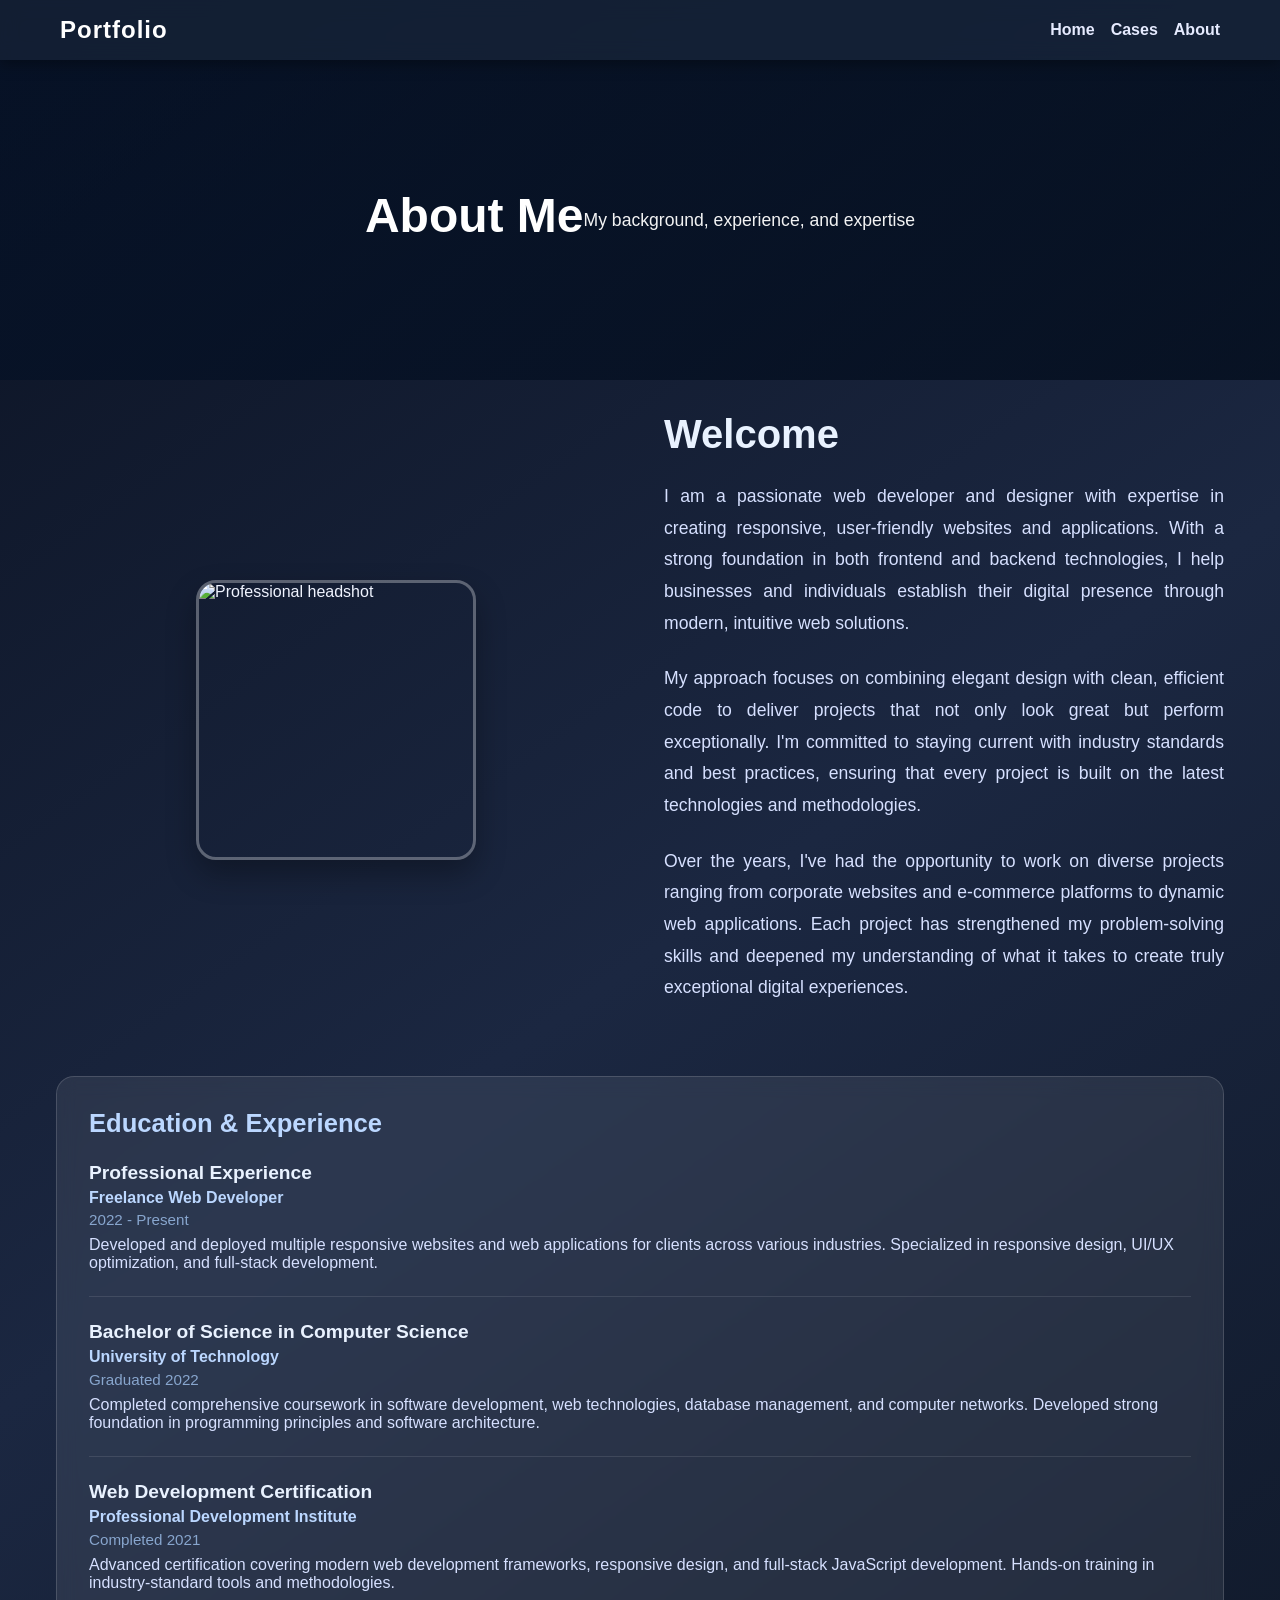
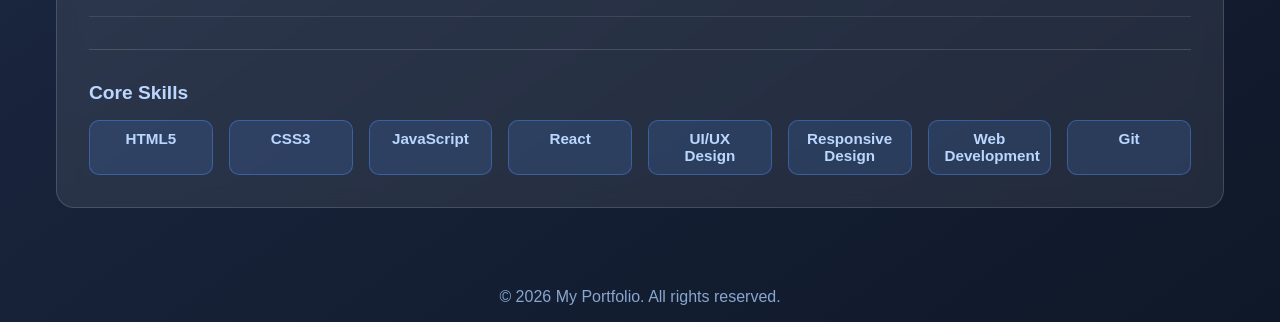
==== about.html @ 3117db83 "Add files via upload" ====
<!DOCTYPE html>
<html lang="en">
<head>
    <meta charset="UTF-8">
    <meta name="viewport" content="width=device-width, initial-scale=1.0">
    <title>About Me - My Portfolio</title>
    <link rel="stylesheet" href="style.css">
    <style>
        .about-section {
            display: grid;
            grid-template-columns: 1fr 1fr;
            gap: 3rem;
            align-items: center;
            margin-bottom: 3rem;
        }

        .headshot-container {
            display: flex;
            justify-content: center;
        }

        .headshot {
            width: 280px;
            height: 280px;
            border-radius: 20px;
            overflow: hidden;
            border: 3px solid rgba(255, 255, 255, 0.3);
            box-shadow: 0 14px 30px rgba(0, 0, 0, 0.3);
            object-fit: cover;
            display: block;
        }

        .bio-content h2 {
            font-size: 2.5rem;
            margin-bottom: 1.5rem;
            color: #e9f2ff;
        }

        .bio-content p {
            font-size: 1.1rem;
            line-height: 1.8;
            color: #d6e0ff;
            margin-bottom: 1.5rem;
            text-align: justify;
        }

        .education-section {
            margin-top: 3rem;
            padding: 2rem;
            border-radius: 18px;
            background: rgba(255, 255, 255, 0.08);
            border: 1px solid rgba(255, 255, 255, 0.15);
            backdrop-filter: blur(10px);
        }

        .education-section h3 {
            font-size: 1.6rem;
            margin-bottom: 1.5rem;
            color: #bbd7ff;
        }

        .education-item {
            margin-bottom: 1.5rem;
            padding-bottom: 1.5rem;
            border-bottom: 1px solid rgba(255, 255, 255, 0.1);
        }

        .education-item:last-child {
            margin-bottom: 0;
            padding-bottom: 0;
            border-bottom: none;
        }

        .education-item h4 {
            font-size: 1.2rem;
            color: #e9f2ff;
            margin-bottom: 0.3rem;
        }

        .education-item .school {
            color: #bbd7ff;
            font-weight: 600;
            margin-bottom: 0.3rem;
        }

        .education-item .year {
            color: #88a6ce;
            font-size: 0.95rem;
        }

        .education-item p {
            margin-top: 0.5rem;
            color: #d6e0ff;
            font-size: 1rem;
        }

        .skills-section {
            margin-top: 2rem;
            padding-top: 2rem;
            border-top: 1px solid rgba(255, 255, 255, 0.15);
        }

        .skills-section h4 {
            font-size: 1.2rem;
            color: #bbd7ff;
            margin-bottom: 1rem;
        }

        .skills-grid {
            display: grid;
            grid-template-columns: repeat(auto-fit, minmax(120px, 1fr));
            gap: 1rem;
        }

        .skill-tag {
            background: rgba(84, 146, 255, 0.15);
            border: 1px solid rgba(84, 146, 255, 0.4);
            color: #bbd7ff;
            padding: 0.6rem 1rem;
            border-radius: 10px;
            text-align: center;
            font-weight: 600;
            font-size: 0.95rem;
        }

        @media (max-width: 900px) {
            .about-section {
                grid-template-columns: 1fr;
                gap: 2rem;
            }

            .bio-content h2 {
                font-size: 2rem;
            }

            .bio-content p {
                text-align: left;
            }

            .headshot {
                width: 240px;
                height: 240px;
            }
        }

        @media (max-width: 680px) {
            .headshot {
                width: 200px;
                height: 200px;
            }

            .bio-content h2 {
                font-size: 1.6rem;
            }

            .about-section {
                gap: 1.5rem;
            }

            .education-section {
                padding: 1.5rem;
            }
        }
    </style>
</head>
<body>
    <nav class="navbar">
        <div class="nav-container">
            <h1 class="logo">Portfolio</h1>
            <ul class="nav-menu">
                <li><a href="index.html">Home</a></li>
                <li><a href="cases.html">Cases</a></li>
                <li><a href="about.html">About</a></li>
            </ul>
        </div>
    </nav>

    <section class="hero">
        <h2>About Me</h2>
        <p>My background, experience, and expertise</p>
    </section>

    <main class="container">
        <div class="about-section">
            <div class="headshot-container">
                <img src="/image/cam.jpg" alt="Professional headshot" class="headshot">
            </div>

            <div class="bio-content">
                <h2>Welcome</h2>
                <p>
                    I am a passionate web developer and designer with expertise in creating responsive, 
                    user-friendly websites and applications. With a strong foundation in both frontend and 
                    backend technologies, I help businesses and individuals establish their digital presence 
                    through modern, intuitive web solutions.
                </p>
                <p>
                    My approach focuses on combining elegant design with clean, efficient code to deliver 
                    projects that not only look great but perform exceptionally. I'm committed to staying 
                    current with industry standards and best practices, ensuring that every project is built 
                    on the latest technologies and methodologies.
                </p>
                <p>
                    Over the years, I've had the opportunity to work on diverse projects ranging from 
                    corporate websites and e-commerce platforms to dynamic web applications. Each project 
                    has strengthened my problem-solving skills and deepened my understanding of what it 
                    takes to create truly exceptional digital experiences.
                </p>
            </div>
        </div>

        <div class="education-section">
            <h3>Education & Experience</h3>

            <div class="education-item">
                <h4>Professional Experience</h4>
                <div class="school">Freelance Web Developer</div>
                <div class="year">2022 - Present</div>
                <p>
                    Developed and deployed multiple responsive websites and web applications for clients 
                    across various industries. Specialized in responsive design, UI/UX optimization, and 
                    full-stack development.
                </p>
            </div>

            <div class="education-item">
                <h4>Bachelor of Science in Computer Science</h4>
                <div class="school">University of Technology</div>
                <div class="year">Graduated 2022</div>
                <p>
                    Completed comprehensive coursework in software development, web technologies, database 
                    management, and computer networks. Developed strong foundation in programming principles 
                    and software architecture.
                </p>
            </div>

            <div class="education-item">
                <h4>Web Development Certification</h4>
                <div class="school">Professional Development Institute</div>
                <div class="year">Completed 2021</div>
                <p>
                    Advanced certification covering modern web development frameworks, responsive design, 
                    and full-stack JavaScript development. Hands-on training in industry-standard tools 
                    and methodologies.
                </p>
            </div>

            <div class="skills-section">
                <h4>Core Skills</h4>
                <div class="skills-grid">
                    <div class="skill-tag">HTML5</div>
                    <div class="skill-tag">CSS3</div>
                    <div class="skill-tag">JavaScript</div>
                    <div class="skill-tag">React</div>
                    <div class="skill-tag">UI/UX Design</div>
                    <div class="skill-tag">Responsive Design</div>
                    <div class="skill-tag">Web Development</div>
                    <div class="skill-tag">Git</div>
                </div>
            </div>
        </div>
    </main>

    <footer>
        <p>&copy; 2026 My Portfolio. All rights reserved.</p>
    </footer>
</body>
</html>
---- style.css ----
* {
    box-sizing: border-box;
    margin: 0;
    padding: 0;
}

body {
    font-family: 'Segoe UI', Tahoma, Geneva, Verdana, sans-serif;
    min-height: 100vh;
    color: #f0f4ff;
    background: linear-gradient(145deg, #0b1222 0%, #1b2741 50%, #0f1828 100%);
}

.navbar {
    width: 100%;
    background: rgba(20, 34, 56, 0.8);
    color: #fff;
    position: sticky;
    top: 0;
    z-index: 100;
    backdrop-filter: blur(10px);
    box-shadow: 0 4px 14px rgba(0, 0, 0, 0.35);
}

.nav-container {
    max-width: 1200px;
    margin: 0 auto;
    display: flex;
    justify-content: space-between;
    align-items: center;
    padding: 1rem 1.25rem;
}

.logo {
    font-size: 1.5rem;
    letter-spacing: 1px;
    font-weight: 700;
}

.nav-menu {
    display: flex;
    gap: 16px;
    list-style: none;
}

.nav-menu a {
    color: #e6ebff;
    text-decoration: none;
    font-weight: 600;
    transition: color 0.2s ease;
}

.nav-menu a:hover {
    color: #bbd7ff;
}

.container {
    max-width: 1200px;
    margin: 0 auto;
    padding: 2rem 1rem 3rem;
}

.hero {
    width: 100%;
    min-height: 320px;
    margin: 0;
    padding: 3rem 0;
    border-radius: 0;
    background-image: url('https://images.unsplash.com/photo-1503264116251-35a269479413?auto=format&fit=crop&w=1500&q=80');
    background-size: cover;
    background-position: center;
    position: relative;
    overflow: hidden;
    display: flex;
    align-items: center;
    justify-content: center;
    color: #fff;
}

.hero .container {
    max-width: 1200px;
    width: 100%;
    padding: 0 1rem;
}

.hero::after {
    content: '';
    position: absolute;
    inset: 0;
    background: linear-gradient(130deg, rgba(4, 17, 39, 0.65), rgba(2, 12, 27, 0.75));
}

.hero h2,
.hero p {
    position: relative;
    z-index: 1;
    text-align: center;
}

.hero h2 {
    font-size: clamp(2rem, 4vw, 3rem);
    margin-bottom: 0.6rem;
}

.hero p {
    font-size: 1.1rem;
    opacity: 0.95;
}

.projects h3 {
    margin-bottom: 1rem;
    color: #e9f2ff;
    font-size: 1.75rem;
}

.project-grid {
    display: grid;
    gap: 1.25rem;
    grid-template-columns: repeat(auto-fit, minmax(250px, 1fr));
}

.project-card {
    position: relative;
    padding: 1rem;
    border-radius: 18px;
    background: rgba(255, 255, 255, 0.12);
    border: 1px solid rgba(255, 255, 255, 0.2);
    backdrop-filter: blur(10px);
    box-shadow: 0 14px 30px rgba(0, 0, 0, 0.2);
    transition: transform 0.35s ease, box-shadow 0.35s ease, border-color 0.35s ease;
    overflow: hidden;
    color: #e8f0ff;
}

.project-card:hover {
    transform: translateY(-7px) scale(1.01);
    box-shadow: 0 22px 40px rgba(0, 0, 0, 0.35);
    border-color: rgba(255, 255, 255, 0.35);
}

.project-image {
    width: 100%;
    height: 170px;
    border-radius: 14px;
    overflow: hidden;
    margin-bottom: 0.9rem;
    border: 1px solid rgba(255, 255, 255, 0.25);
}

.project-image img {
    width: 100%;
    height: 100%;
    object-fit: cover;
    display: block;
}

.project-card h4 {
    margin-bottom: 0.5rem;
    font-size: 1.25rem;
}

.project-card p {
    margin-bottom: 0.85rem;
    color: #d6e0ff;
}

.project-card a {
    display: inline-block;
    text-decoration: none;
    color: #ffffff;
    background: rgba(84, 146, 255, 0.9);
    padding: 0.55rem 1rem;
    border-radius: 10px;
    font-weight: 600;
    transition: background 0.25s ease;
}

.project-card a:hover {
    background: rgba(113, 171, 255, 0.95);
}

footer {
    text-align: center;
    padding: 1rem 0;
    margin-top: 1rem;
    color: #88a6ce;
}

@media (max-width: 680px) {
    .nav-container {
        flex-direction: column;
        align-items: flex-start;
        gap: 10px;
    }

    .hero {
        height: 240px;
    }
}
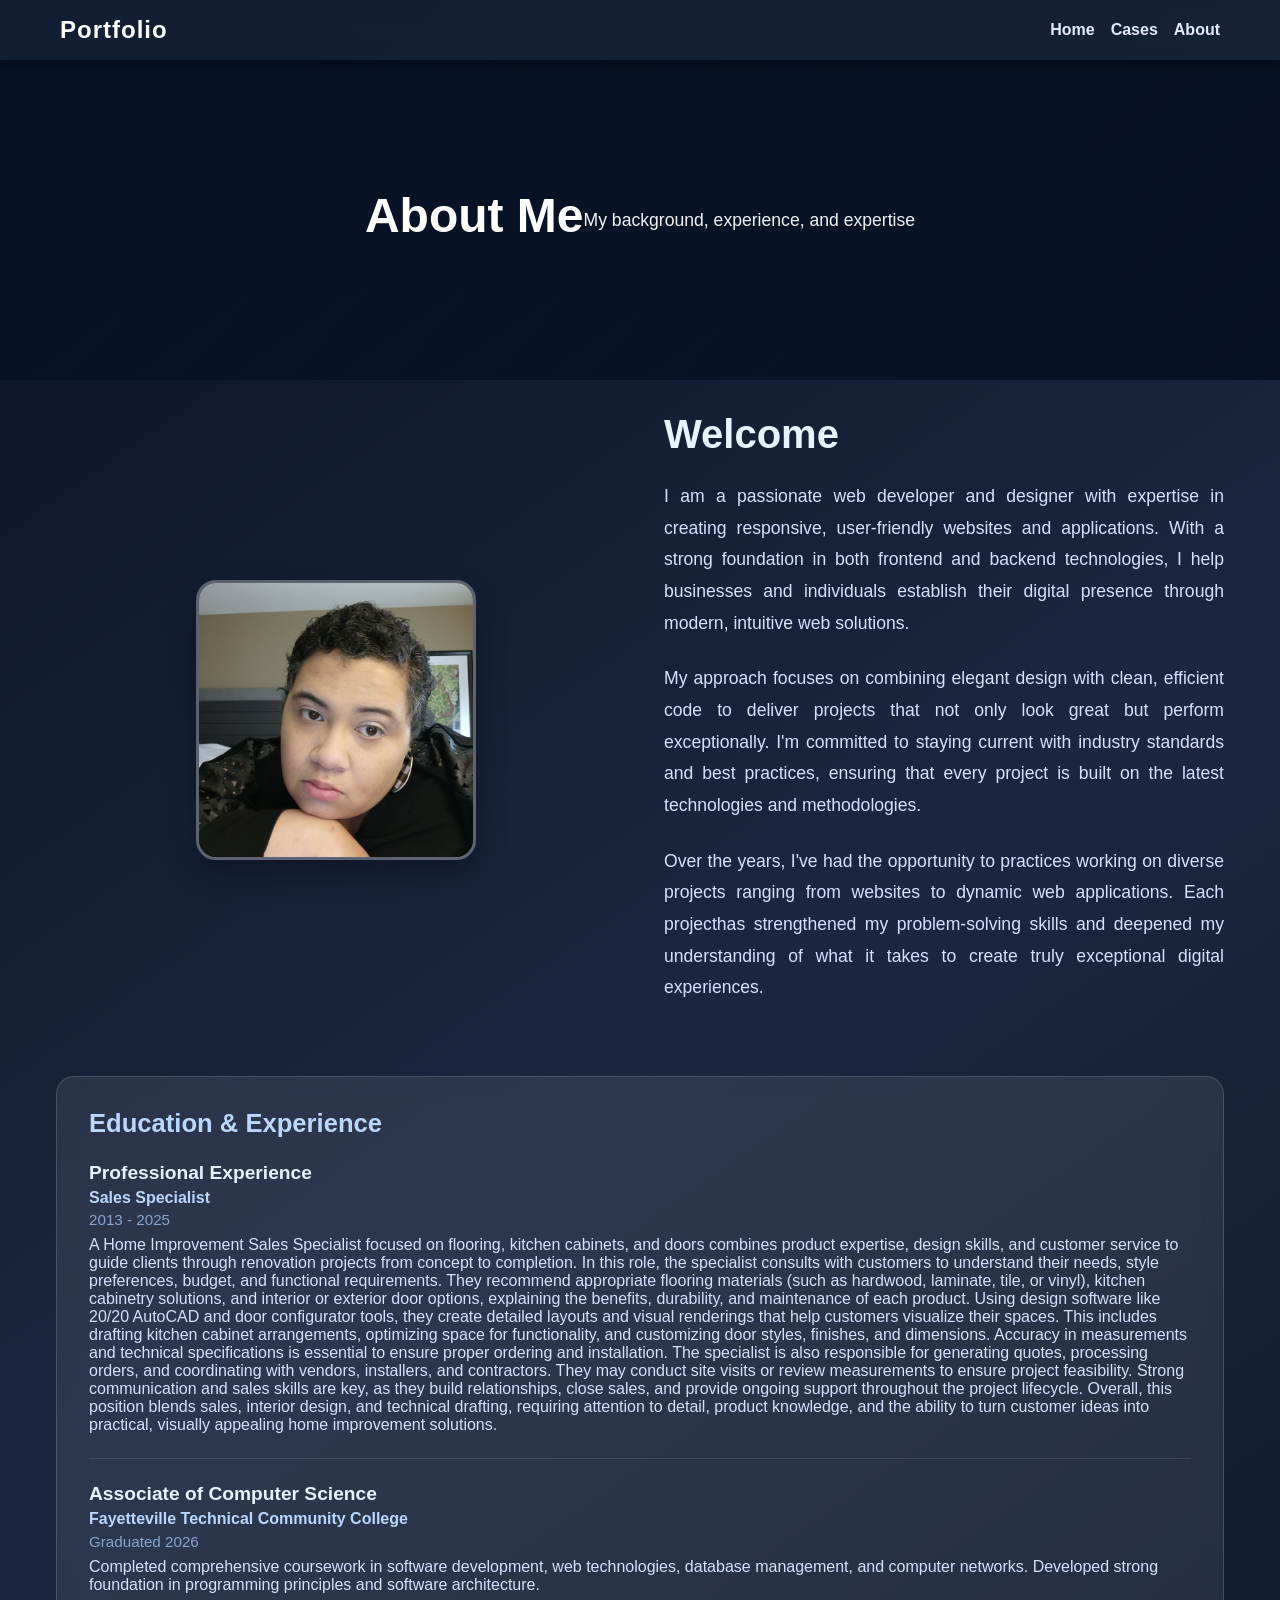
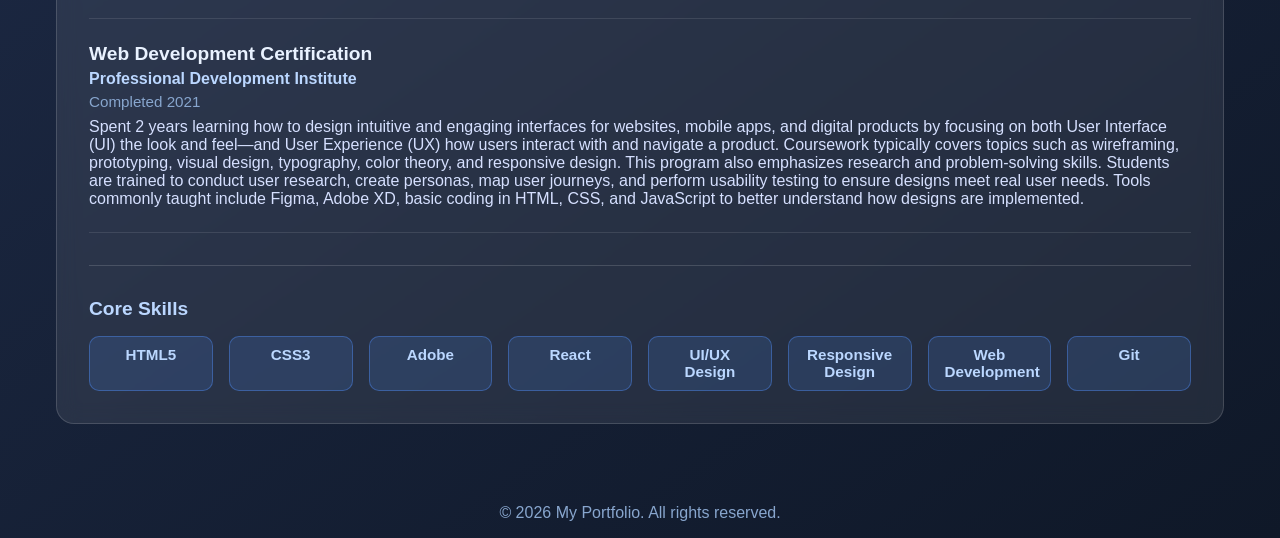
==== commit c765487b: "Refactor about.html structure and content" ====
--- a/about.html
+++ b/about.html
@@ -183,7 +183,7 @@
     <main class="container">
         <div class="about-section">
             <div class="headshot-container">
-                <img src="/image/cam.jpg" alt="Professional headshot" class="headshot">
+                <img src="head.jpg" alt="Professional headshot" class="headshot">
             </div>
 
             <div class="bio-content">
@@ -201,9 +201,8 @@
                     on the latest technologies and methodologies.
                 </p>
                 <p>
-                    Over the years, I've had the opportunity to work on diverse projects ranging from 
-                    corporate websites and e-commerce platforms to dynamic web applications. Each project 
-                    has strengthened my problem-solving skills and deepened my understanding of what it 
+                    Over the years, I've had the opportunity to practices working on diverse projects ranging from 
+                     websites to dynamic web applications. Each projecthas strengthened my problem-solving skills and deepened my understanding of what it 
                     takes to create truly exceptional digital experiences.
                 </p>
             </div>
@@ -214,19 +213,25 @@
 
             <div class="education-item">
                 <h4>Professional Experience</h4>
-                <div class="school">Freelance Web Developer</div>
-                <div class="year">2022 - Present</div>
-                <p>
-                    Developed and deployed multiple responsive websites and web applications for clients 
-                    across various industries. Specialized in responsive design, UI/UX optimization, and 
-                    full-stack development.
+                <div class="school">Sales Specialist</div>
+                <div class="year">2013 - 2025</div>
+                <p>
+                   A Home Improvement Sales Specialist focused on flooring, kitchen cabinets, and doors combines product expertise, design skills, and customer service to guide clients through renovation projects from concept to completion.
+
+In this role, the specialist consults with customers to understand their needs, style preferences, budget, and functional requirements. They recommend appropriate flooring materials (such as hardwood, laminate, tile, or vinyl), kitchen cabinetry solutions, and interior or exterior door options, explaining the benefits, durability, and maintenance of each product.
+
+Using design software like 20/20 AutoCAD and door configurator tools, they create detailed layouts and visual renderings that help customers visualize their spaces. This includes drafting kitchen cabinet arrangements, optimizing space for functionality, and customizing door styles, finishes, and dimensions. Accuracy in measurements and technical specifications is essential to ensure proper ordering and installation.
+
+The specialist is also responsible for generating quotes, processing orders, and coordinating with vendors, installers, and contractors. They may conduct site visits or review measurements to ensure project feasibility. Strong communication and sales skills are key, as they build relationships, close sales, and provide ongoing support throughout the project lifecycle.
+
+Overall, this position blends sales, interior design, and technical drafting, requiring attention to detail, product knowledge, and the ability to turn customer ideas into practical, visually appealing home improvement solutions.
                 </p>
             </div>
 
             <div class="education-item">
-                <h4>Bachelor of Science in Computer Science</h4>
-                <div class="school">University of Technology</div>
-                <div class="year">Graduated 2022</div>
+                <h4>Associate of Computer Science</h4>
+                <div class="school">Fayetteville Technical Community College</div>
+                <div class="year">Graduated 2026</div>
                 <p>
                     Completed comprehensive coursework in software development, web technologies, database 
                     management, and computer networks. Developed strong foundation in programming principles 
@@ -239,9 +244,9 @@
                 <div class="school">Professional Development Institute</div>
                 <div class="year">Completed 2021</div>
                 <p>
-                    Advanced certification covering modern web development frameworks, responsive design, 
-                    and full-stack JavaScript development. Hands-on training in industry-standard tools 
-                    and methodologies.
+                   Spent 2 years learning how to design intuitive and engaging interfaces for websites, mobile apps, and digital products by focusing on both User Interface (UI) the look and feel—and User Experience (UX) how users interact with and navigate a product. Coursework typically covers topics such as wireframing, prototyping, visual design, typography, color theory, and responsive design.
+
+This program also emphasizes research and problem-solving skills. Students are trained to conduct user research, create personas, map user journeys, and perform usability testing to ensure designs meet real user needs. Tools commonly taught include Figma, Adobe XD, basic coding in HTML, CSS, and JavaScript to better understand how designs are implemented.
                 </p>
             </div>
 
@@ -250,7 +255,7 @@
                 <div class="skills-grid">
                     <div class="skill-tag">HTML5</div>
                     <div class="skill-tag">CSS3</div>
-                    <div class="skill-tag">JavaScript</div>
+                    <div class="skill-tag">Adobe</div>
                     <div class="skill-tag">React</div>
                     <div class="skill-tag">UI/UX Design</div>
                     <div class="skill-tag">Responsive Design</div>
@@ -265,4 +270,4 @@
         <p>&copy; 2026 My Portfolio. All rights reserved.</p>
     </footer>
 </body>
-</html>+</html>
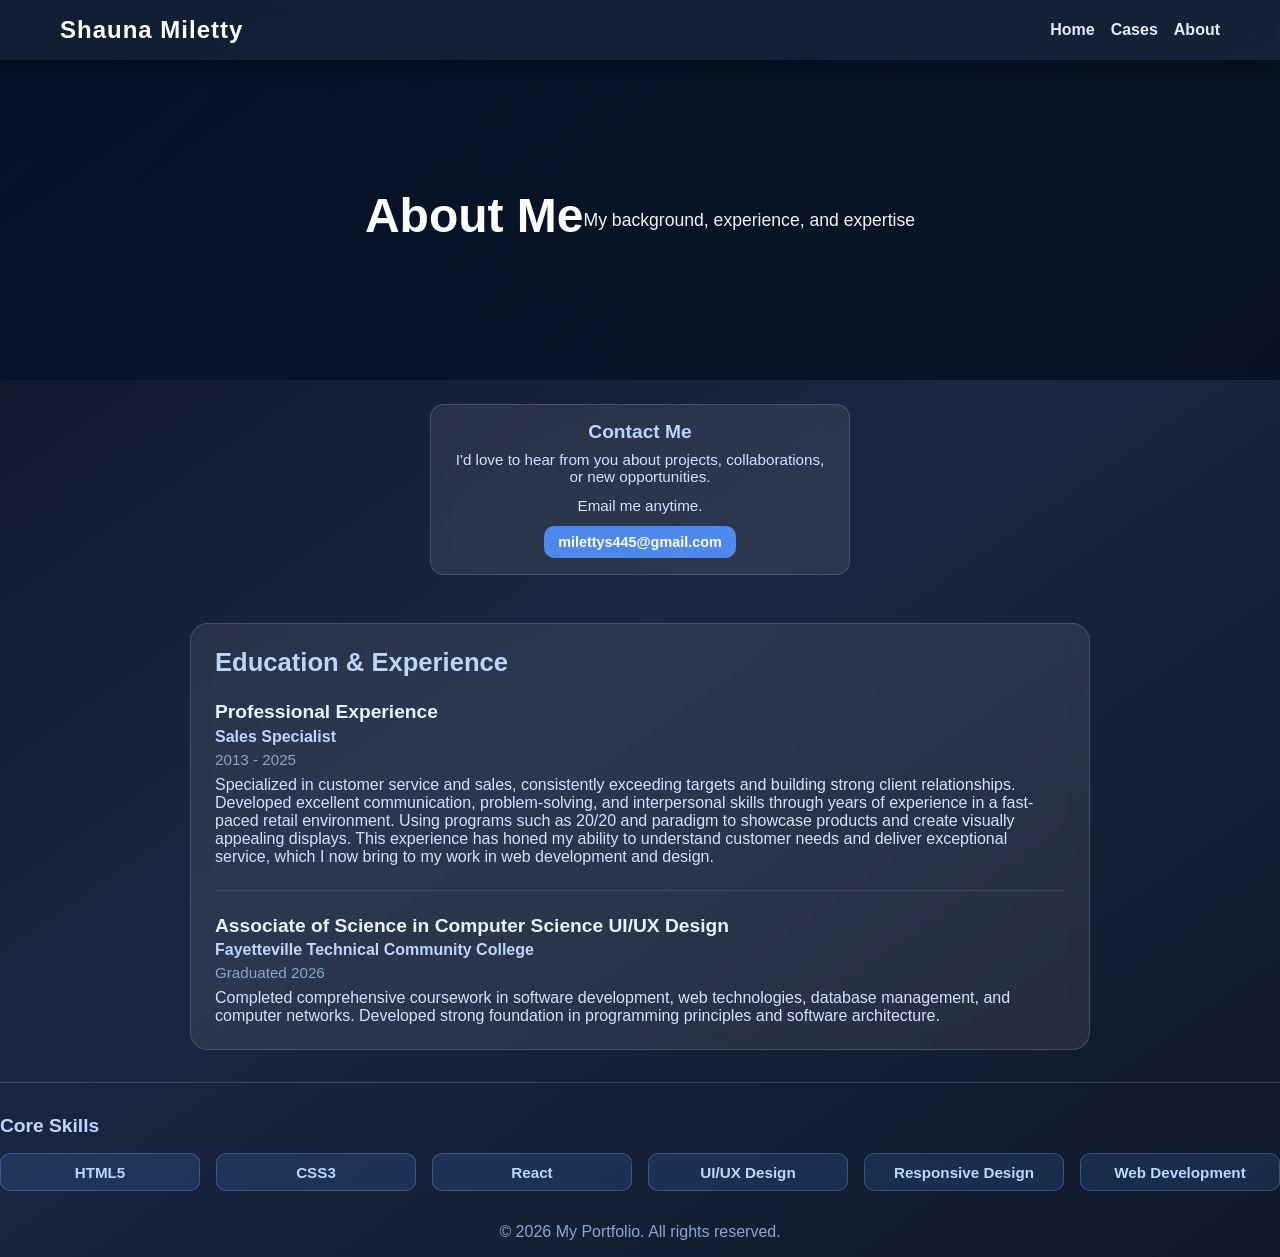
==== commit 47387f83: "Revise about.html with updated content and layout Updated the content and structure of the about.htm" ====
--- a/about.html
+++ b/about.html
@@ -45,8 +45,9 @@
         }
 
         .education-section {
-            margin-top: 3rem;
-            padding: 2rem;
+            margin: 3rem auto 0;
+            max-width: 900px;
+            padding: 1.5rem;
             border-radius: 18px;
             background: rgba(255, 255, 255, 0.08);
             border: 1px solid rgba(255, 255, 255, 0.15);
@@ -123,6 +124,45 @@
             font-size: 0.95rem;
         }
 
+        .contact-card {
+            margin: 1.5rem auto 2rem;
+            max-width: 420px;
+            padding: 1rem;
+            border-radius: 14px;
+            background: rgba(255, 255, 255, 0.08);
+            border: 1px solid rgba(255, 255, 255, 0.15);
+            backdrop-filter: blur(10px);
+            text-align: center;
+        }
+
+        .contact-card h3 {
+            font-size: 1.2rem;
+            margin-bottom: 0.5rem;
+            color: #bbd7ff;
+        }
+
+        .contact-card p {
+            color: #d6e0ff;
+            margin-bottom: 0.75rem;
+            font-size: 0.95rem;
+        }
+
+        .contact-link {
+            display: inline-block;
+            padding: 0.5rem 0.9rem;
+            border-radius: 10px;
+            background: rgba(84, 146, 255, 0.9);
+            color: #ffffff;
+            text-decoration: none;
+            font-weight: 600;
+            font-size: 0.9rem;
+            transition: background 0.25s ease;
+        }
+
+        .contact-link:hover {
+            background: rgba(113, 171, 255, 0.95);
+        }
+
         @media (max-width: 900px) {
             .about-section {
                 grid-template-columns: 1fr;
@@ -166,7 +206,7 @@
 <body>
     <nav class="navbar">
         <div class="nav-container">
-            <h1 class="logo">Portfolio</h1>
+            <h1 class="logo">Shauna Miletty</h1>
             <ul class="nav-menu">
                 <li><a href="index.html">Home</a></li>
                 <li><a href="cases.html">Cases</a></li>
@@ -180,33 +220,12 @@
         <p>My background, experience, and expertise</p>
     </section>
 
-    <main class="container">
-        <div class="about-section">
-            <div class="headshot-container">
-                <img src="head.jpg" alt="Professional headshot" class="headshot">
-            </div>
-
-            <div class="bio-content">
-                <h2>Welcome</h2>
-                <p>
-                    I am a passionate web developer and designer with expertise in creating responsive, 
-                    user-friendly websites and applications. With a strong foundation in both frontend and 
-                    backend technologies, I help businesses and individuals establish their digital presence 
-                    through modern, intuitive web solutions.
-                </p>
-                <p>
-                    My approach focuses on combining elegant design with clean, efficient code to deliver 
-                    projects that not only look great but perform exceptionally. I'm committed to staying 
-                    current with industry standards and best practices, ensuring that every project is built 
-                    on the latest technologies and methodologies.
-                </p>
-                <p>
-                    Over the years, I've had the opportunity to practices working on diverse projects ranging from 
-                     websites to dynamic web applications. Each projecthas strengthened my problem-solving skills and deepened my understanding of what it 
-                    takes to create truly exceptional digital experiences.
-                </p>
-            </div>
-        </div>
+    <div class="contact-card">
+        <h3>Contact Me</h3>
+        <p>I'd love to hear from you about projects, collaborations, or new opportunities.</p>
+        <p>Email me anytime.</p>
+        <a class="contact-link" href="mailto:milettys445@gmail.com">milettys445@gmail.com</a>
+    </div>
 
         <div class="education-section">
             <h3>Education & Experience</h3>
@@ -216,38 +235,21 @@
                 <div class="school">Sales Specialist</div>
                 <div class="year">2013 - 2025</div>
                 <p>
-                   A Home Improvement Sales Specialist focused on flooring, kitchen cabinets, and doors combines product expertise, design skills, and customer service to guide clients through renovation projects from concept to completion.
-
-In this role, the specialist consults with customers to understand their needs, style preferences, budget, and functional requirements. They recommend appropriate flooring materials (such as hardwood, laminate, tile, or vinyl), kitchen cabinetry solutions, and interior or exterior door options, explaining the benefits, durability, and maintenance of each product.
-
-Using design software like 20/20 AutoCAD and door configurator tools, they create detailed layouts and visual renderings that help customers visualize their spaces. This includes drafting kitchen cabinet arrangements, optimizing space for functionality, and customizing door styles, finishes, and dimensions. Accuracy in measurements and technical specifications is essential to ensure proper ordering and installation.
-
-The specialist is also responsible for generating quotes, processing orders, and coordinating with vendors, installers, and contractors. They may conduct site visits or review measurements to ensure project feasibility. Strong communication and sales skills are key, as they build relationships, close sales, and provide ongoing support throughout the project lifecycle.
-
-Overall, this position blends sales, interior design, and technical drafting, requiring attention to detail, product knowledge, and the ability to turn customer ideas into practical, visually appealing home improvement solutions.
+                    Specialized in customer service and sales, consistently exceeding targets and building strong client relationships. Developed excellent communication, problem-solving, and interpersonal skills through years of experience in a fast-paced retail environment. Using programs such as 20/20 and paradigm to showcase products and create visually appealing displays. This experience has honed my ability to understand customer needs and deliver exceptional service, which I now bring to my work in web development and design.
                 </p>
             </div>
 
             <div class="education-item">
-                <h4>Associate of Computer Science</h4>
+                <h4>Associate of Science in Computer Science UI/UX Design</h4>
                 <div class="school">Fayetteville Technical Community College</div>
                 <div class="year">Graduated 2026</div>
                 <p>
-                    Completed comprehensive coursework in software development, web technologies, database 
-                    management, and computer networks. Developed strong foundation in programming principles 
+                    Completed comprehensive coursework in software development, web technologies, database
+                    management, and computer networks. Developed strong foundation in programming principles
                     and software architecture.
                 </p>
             </div>
 
-            <div class="education-item">
-                <h4>Web Development Certification</h4>
-                <div class="school">Professional Development Institute</div>
-                <div class="year">Completed 2021</div>
-                <p>
-                   Spent 2 years learning how to design intuitive and engaging interfaces for websites, mobile apps, and digital products by focusing on both User Interface (UI) the look and feel—and User Experience (UX) how users interact with and navigate a product. Coursework typically covers topics such as wireframing, prototyping, visual design, typography, color theory, and responsive design.
-
-This program also emphasizes research and problem-solving skills. Students are trained to conduct user research, create personas, map user journeys, and perform usability testing to ensure designs meet real user needs. Tools commonly taught include Figma, Adobe XD, basic coding in HTML, CSS, and JavaScript to better understand how designs are implemented.
-                </p>
             </div>
 
             <div class="skills-section">
@@ -255,15 +257,14 @@
                 <div class="skills-grid">
                     <div class="skill-tag">HTML5</div>
                     <div class="skill-tag">CSS3</div>
-                    <div class="skill-tag">Adobe</div>
                     <div class="skill-tag">React</div>
                     <div class="skill-tag">UI/UX Design</div>
                     <div class="skill-tag">Responsive Design</div>
                     <div class="skill-tag">Web Development</div>
-                    <div class="skill-tag">Git</div>
                 </div>
             </div>
         </div>
+
     </main>
 
     <footer>
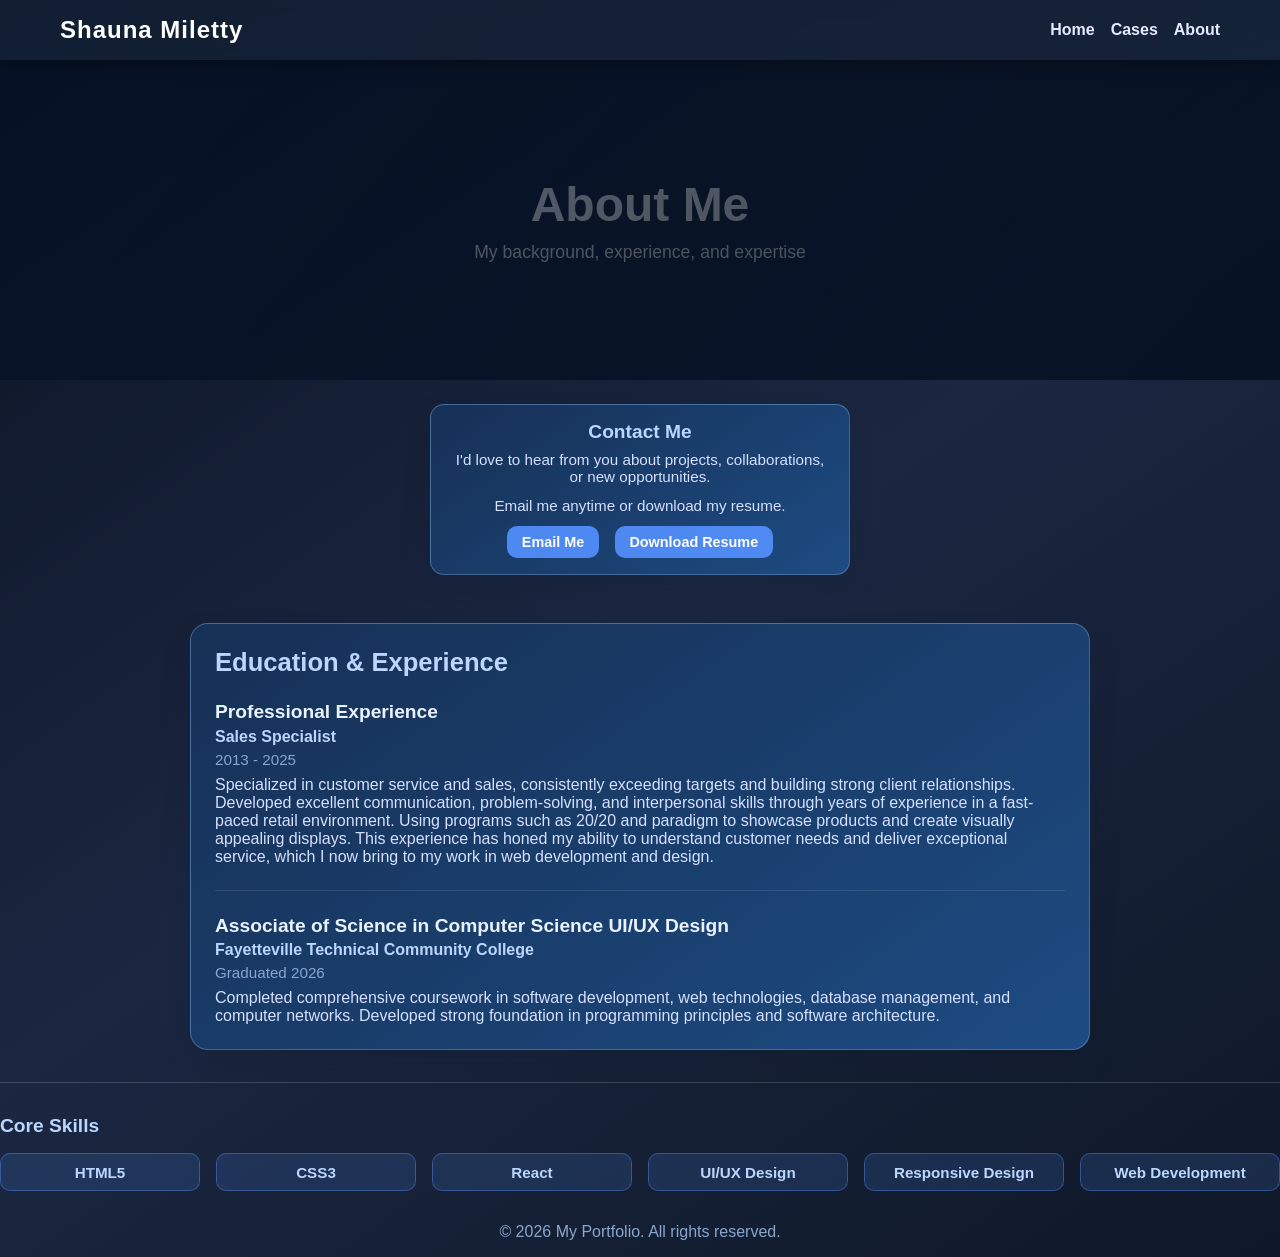
==== commit 8c43f20c: "Revise about.html with new styles and content Updated the styling and content of the about page, inc" ====
--- a/about.html
+++ b/about.html
@@ -49,9 +49,10 @@
             max-width: 900px;
             padding: 1.5rem;
             border-radius: 18px;
-            background: rgba(255, 255, 255, 0.08);
-            border: 1px solid rgba(255, 255, 255, 0.15);
+            background: linear-gradient(145deg, #163055 0%, #1d4b82 100%);
+            border: 1px solid rgba(147, 197, 253, 0.35);
             backdrop-filter: blur(10px);
+            box-shadow: 0 12px 28px rgba(15, 23, 42, 0.14);
         }
 
         .education-section h3 {
@@ -129,10 +130,11 @@
             max-width: 420px;
             padding: 1rem;
             border-radius: 14px;
-            background: rgba(255, 255, 255, 0.08);
-            border: 1px solid rgba(255, 255, 255, 0.15);
+            background: linear-gradient(145deg, #163055 0%, #1d4b82 100%);
+            border: 1px solid rgba(147, 197, 253, 0.35);
             backdrop-filter: blur(10px);
             text-align: center;
+            box-shadow: 0 12px 28px rgba(15, 23, 42, 0.14);
         }
 
         .contact-card h3 {
@@ -156,11 +158,13 @@
             text-decoration: none;
             font-weight: 600;
             font-size: 0.9rem;
-            transition: background 0.25s ease;
+            transition: background 0.25s ease, transform 0.25s ease, box-shadow 0.25s ease;
         }
 
         .contact-link:hover {
             background: rgba(113, 171, 255, 0.95);
+            transform: translateY(-2px);
+            box-shadow: 0 10px 20px rgba(37, 99, 235, 0.25);
         }
 
         @media (max-width: 900px) {
@@ -223,8 +227,10 @@
     <div class="contact-card">
         <h3>Contact Me</h3>
         <p>I'd love to hear from you about projects, collaborations, or new opportunities.</p>
-        <p>Email me anytime.</p>
-        <a class="contact-link" href="mailto:milettys445@gmail.com">milettys445@gmail.com</a>
+        <p>Email me anytime or download my resume.</p>
+        <a class="contact-link" href="mailto:milettys445@gmail.com">Email Me</a>
+        <a href="/images/jpgresume.jpg" download="milettyresume.jpg" attributes button class="contact-link" style="margin-left: 0.75rem;">Download Resume</a>
+</a>
     </div>
 
         <div class="education-section">
--- a/style.css
+++ b/style.css
@@ -60,18 +60,41 @@
     padding: 2rem 1rem 3rem;
 }
 
+
+.back-video {
+  position: absolute;
+  top: 0;
+  left: 0;
+  width: 100%;
+  height: 100%;
+  z-index: 0; /* Places video behind overlay and content but above the hero background */
+  object-fit: cover; /* Ensures video covers area without stretching */
+}
+
+/* Optional: Add an overlay to improve text readability */
+.content {
+  position: absolute;
+  top: 0;
+  left: 0;
+  width: 100%;
+  height: 100%;
+  background: rgba(0, 0, 0, 0.4); /* Dark overlay */
+  z-index: 2;
+}
+
 .hero {
     width: 100%;
     min-height: 320px;
     margin: 0;
     padding: 3rem 0;
     border-radius: 0;
-    background-image: url('https://images.unsplash.com/photo-1503264116251-35a269479413?auto=format&fit=crop&w=1500&q=80');
+    background-image: url('image/star.png');
     background-size: cover;
     background-position: center;
     position: relative;
     overflow: hidden;
     display: flex;
+    flex-direction: column;
     align-items: center;
     justify-content: center;
     color: #fff;
@@ -88,6 +111,7 @@
     position: absolute;
     inset: 0;
     background: linear-gradient(130deg, rgba(4, 17, 39, 0.65), rgba(2, 12, 27, 0.75));
+    z-index: 1;
 }
 
 .hero h2,
@@ -196,4 +220,4 @@
     .hero {
         height: 240px;
     }
-}+} 
